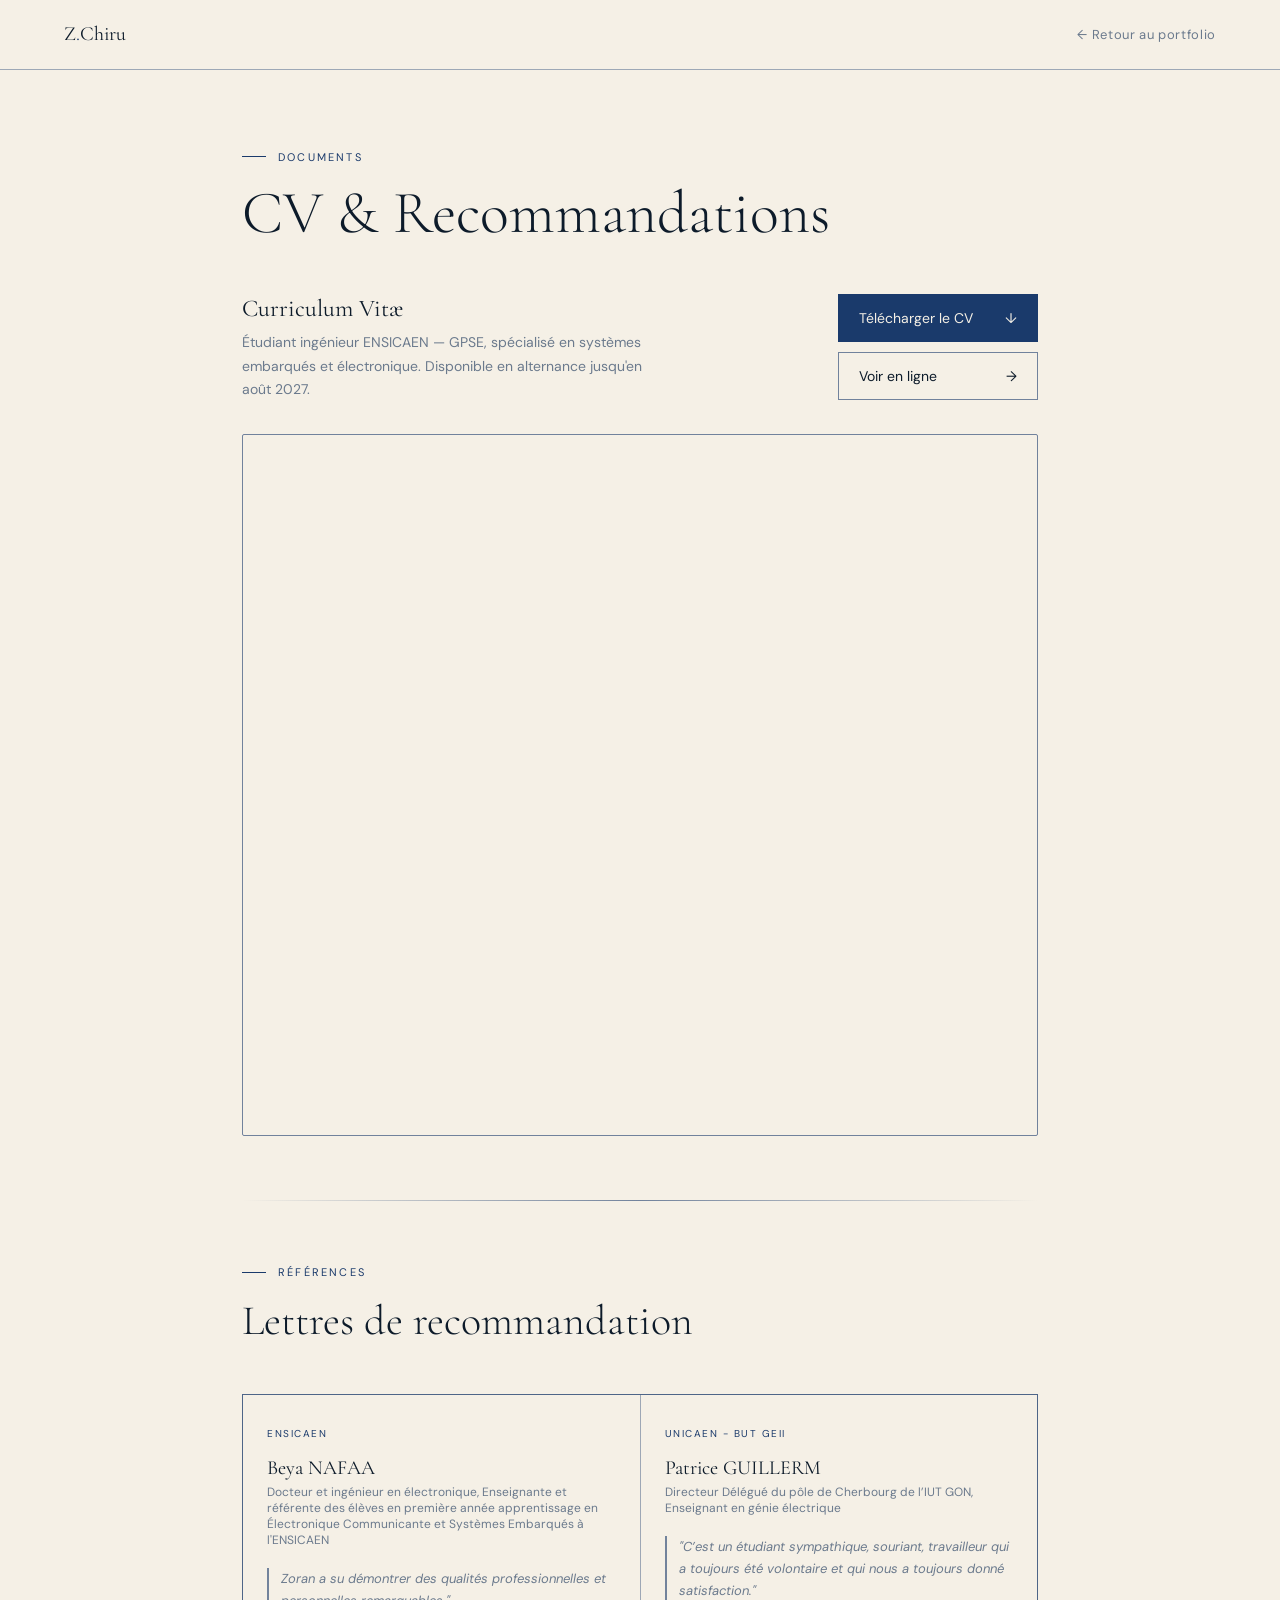
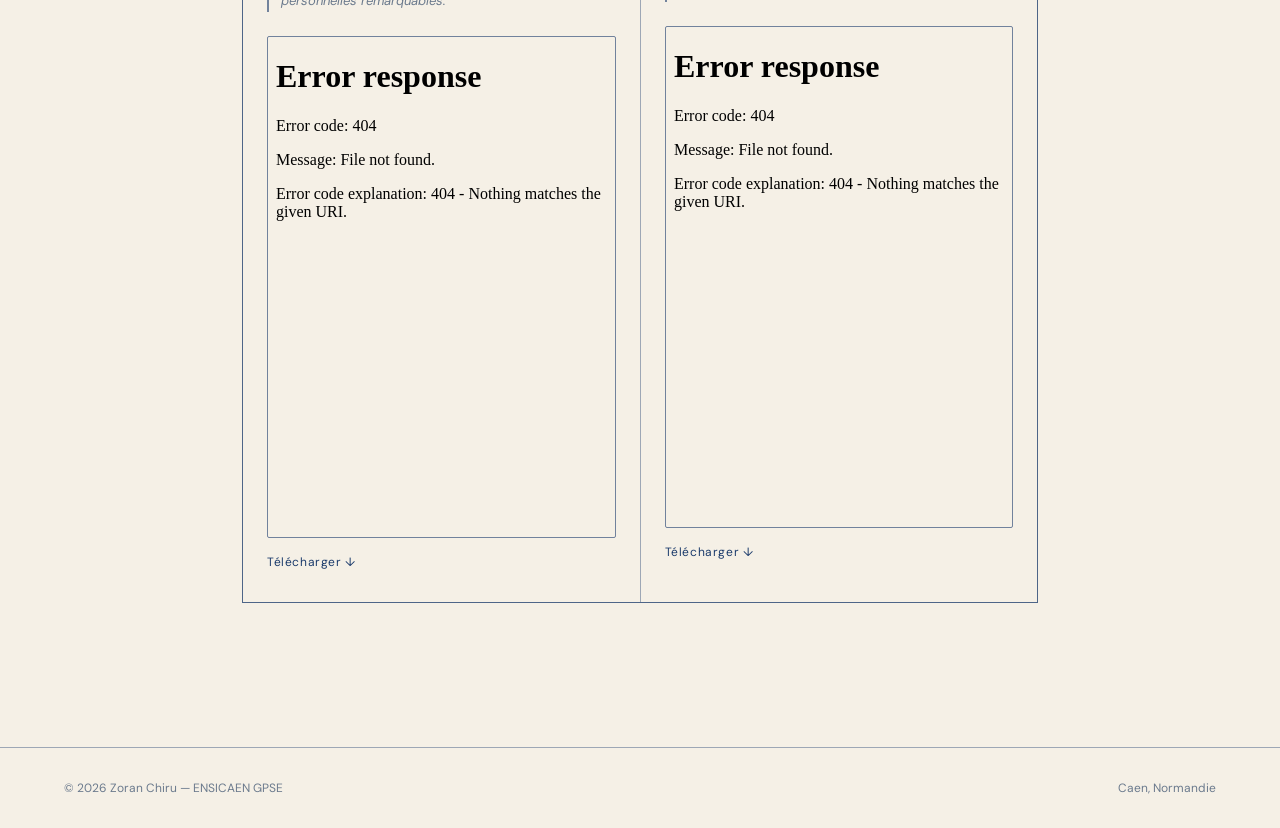
==== pages/cv.html @ d0b1f83e "update10 page CV" ====
<!DOCTYPE html>
<html lang="fr">
<head>
  <meta charset="UTF-8">
  <meta name="viewport" content="width=device-width, initial-scale=1.0">
  <title>CV — Zoran Chiru</title>
  <link href="https://fonts.googleapis.com/css2?family=Cormorant+Garamond:wght@300;400;500&family=DM+Sans:wght@300;400;500&display=swap" rel="stylesheet">
  <style>
    :root {
      --cream: #F5F0E6;
      --cream2: #EDE6D4;
      --navy: #0D1B2A;
      --blue: #1A3A6B;
      --blue-line: rgba(26,58,107,0.4);
      --blue-line-strong: rgba(26,58,107,0.6);
      --muted: #6B7A8D;
    }
    *, *::before, *::after { box-sizing: border-box; margin: 0; padding: 0; }
    html { scroll-behavior: smooth; }
    body { font-family: 'DM Sans', sans-serif; background: var(--cream); color: var(--navy); }

    nav {
      position: sticky; top: 0; z-index: 100;
      display: flex; justify-content: space-between; align-items: center;
      padding: 1.4rem 4rem;
      background: rgba(245,240,230,0.92);
      backdrop-filter: blur(12px);
      border-bottom: 1px solid var(--blue-line);
    }
    .nav-logo {
      font-family: 'Cormorant Garamond', serif;
      font-size: 20px; color: var(--navy); text-decoration: none;
    }
    .nav-logo span { color: var(--blue); }
    .nav-back {
      font-size: 13px; color: var(--muted); text-decoration: none;
      letter-spacing: 0.05em; transition: color 0.2s;
      display: flex; align-items: center; gap: 6px;
    }
    .nav-back:hover { color: var(--navy); }

    .page { max-width: 860px; margin: 0 auto; padding: 5rem 2rem; }

    .eyebrow {
      font-size: 11px; letter-spacing: 0.2em; color: var(--blue);
      text-transform: uppercase; margin-bottom: 1rem;
      display: flex; align-items: center; gap: 12px;
    }
    .eyebrow::before { content: ''; width: 24px; height: 1px; background: var(--blue); display: inline-block; }

    .page-title {
      font-family: 'Cormorant Garamond', serif;
      font-size: clamp(36px, 5vw, 60px);
      font-weight: 300; color: var(--navy);
      margin-bottom: 3rem; line-height: 1.1;
    }

    .section-divider {
      height: 1px;
      background: linear-gradient(90deg, transparent, var(--blue-line-strong), transparent);
      margin: 4rem 0;
    }

    /* CV SECTION */
    .cv-block {
      display: flex; justify-content: space-between;
      align-items: flex-start; gap: 3rem;
      flex-wrap: wrap;
    }
    .cv-info h3 {
      font-family: 'Cormorant Garamond', serif;
      font-size: 24px; font-weight: 400; margin-bottom: 8px;
    }
    .cv-info p { font-size: 14px; color: var(--muted); line-height: 1.7; max-width: 400px; }
    .cv-actions { display: flex; flex-direction: column; gap: 10px; min-width: 200px; }
    .btn-dl {
      display: flex; align-items: center; justify-content: space-between;
      padding: 14px 20px;
      background: var(--blue); color: var(--cream);
      text-decoration: none; font-size: 14px;
      border: 1px solid var(--blue);
      transition: all 0.2s;
    }
    .btn-dl:hover { background: var(--navy); border-color: var(--navy); }
    .btn-view {
      display: flex; align-items: center; justify-content: space-between;
      padding: 14px 20px;
      background: transparent; color: var(--navy);
      text-decoration: none; font-size: 14px;
      border: 1px solid var(--blue-line-strong);
      transition: all 0.2s;
    }
    .btn-view:hover { border-color: var(--blue); color: var(--blue); }

    /* CV PREVIEW */
    .cv-preview {
      width: 100%; margin-top: 2rem;
      border: 1px solid var(--blue-line-strong);
      border-radius: 2px; overflow: hidden;
    }
    .cv-preview iframe {
      width: 100%; height: 700px; border: none; display: block;
    }
    .cv-placeholder {
      width: 100%; height: 400px;
      background: var(--cream2);
      display: flex; flex-direction: column;
      align-items: center; justify-content: center;
      gap: 12px; color: var(--muted);
    }
    .cv-placeholder-icon { font-size: 48px; opacity: 0.3; }
    .cv-placeholder p { font-size: 14px; letter-spacing: 0.05em; }

    /* LETTRES */
    .lettres-grid {
      display: grid;
      grid-template-columns: repeat(auto-fill, minmax(280px, 1fr));
      gap: 1px; background: var(--blue-line);
      border: 1px solid var(--blue-line-strong);
    }
    .lettre-card {
      background: var(--cream);
      padding: 2rem 1.5rem;
      transition: background 0.2s;
      position: relative;
    }
    .lettre-card iframe {
      height: 500px;
    }
    .lettre-card:hover { background: var(--cream2); }
    .lettre-card::after {
      content: ''; position: absolute;
      bottom: 0; left: 0; right: 0; height: 2px;
      background: var(--blue);
      transform: scaleX(0); transform-origin: left;
      transition: transform 0.3s;
    }
    .lettre-card:hover::after { transform: scaleX(1); }
    .lettre-company {
      font-size: 10px; letter-spacing: 0.15em;
      color: var(--blue); text-transform: uppercase; margin-bottom: 1rem;
    }
    .lettre-name {
      font-family: 'Cormorant Garamond', serif;
      font-size: 20px; font-weight: 400; color: var(--navy);
      margin-bottom: 4px;
    }
    .lettre-role { font-size: 12px; color: var(--muted); margin-bottom: 1.25rem; }
    .lettre-quote {
      font-size: 13px; color: var(--muted);
      line-height: 1.7; font-style: italic;
      border-left: 2px solid var(--blue-line-strong);
      padding-left: 12px; margin-bottom: 1.5rem;
    }
    .lettre-dl {
      font-size: 12px; color: var(--blue);
      text-decoration: none; letter-spacing: 0.05em;
      display: flex; align-items: center; gap: 6px;
      transition: gap 0.2s;
    }
    .lettre-dl:hover { gap: 10px; }

    .empty-lettre {
      background: var(--cream); padding: 3rem 2rem;
      text-align: center; color: var(--muted);
      font-size: 14px; grid-column: 1 / -1;
    }
    .empty-lettre p { margin-top: 8px; font-size: 12px; }

    footer {
      padding: 2rem 4rem; margin-top: 4rem;
      border-top: 1px solid var(--blue-line);
      display: flex; justify-content: space-between;
    }
    footer p { font-size: 12px; color: var(--muted); }

    @media (max-width: 768px) {
      nav { padding: 1.2rem 1.5rem; }
      .page { padding: 3rem 1.5rem; }
      .cv-block { flex-direction: column; }
      footer { padding: 1.5rem; flex-direction: column; gap: 0.5rem; }
    }
  </style>
</head>
<body>

<nav>
  <a class="nav-logo" href="index.html">Z<span>.</span>Chiru</a>
  <a class="nav-back" href="index.html">← Retour au portfolio</a>
</nav>

<div class="page">

  <!-- CV -->
  <div class="eyebrow">Documents</div>
  <h1 class="page-title">CV & Recommandations</h1>

  <div class="cv-block">
    <div class="cv-info">
      <h3>Curriculum Vitæ</h3>
      <p>Étudiant ingénieur ENSICAEN — GPSE, spécialisé en systèmes embarqués et électronique. Disponible en alternance jusqu'en août 2027.</p>
    </div>
    <div class="cv-actions">
      <a class="btn-dl" href="../assets/CV Zoran CHIRU.pdf" download>
        Télécharger le CV <span>↓</span>
      </a>
      <a class="btn-view" href="../assets/CV Zoran CHIRU.pdf" target="_blank">
        Voir en ligne <span>→</span>
      </a>
    </div>
  </div>

  <div class="cv-preview">
    <iframe src="../assets/CV Zoran CHIRU.pdf" title="CV Zoran Chiru">
      <div class="cv-placeholder">
        <div class="cv-placeholder-icon">📄</div>
        <p>CV non disponible pour l'instant</p>
      </div>
    </iframe>
  </div>

  <div class="section-divider"></div>

  <!-- LETTRES DE RECOMMANDATION -->
  <div class="eyebrow">Références</div>
  <h2 style="font-family:'Cormorant Garamond',serif;font-size:clamp(28px,4vw,42px);font-weight:300;color:var(--navy);margin-bottom:3rem;">Lettres de recommandation</h2>

  <div class="lettres-grid">

    <div class="lettre-card">
      <div class="lettre-company">ENSICAEN</div>
      <div class="lettre-name">Beya NAFAA</div>
      <div class="lettre-role">Docteur et ingénieur en électronique, Enseignante et référente des élèves en première année apprentissage en Électronique Communicante et Systèmes Embarqués à l'ENSICAEN</div>
      <div class="lettre-quote">
        Zoran a su démontrer des qualités professionnelles et personnelles remarquables."
      </div>
      <div class="cv-preview" style="margin-top:1rem;">
        <iframe src="./assets/Zoran_CHIRU_Lettre_Recommandation_NAFAA.pdf" title="Lettre ENSICAEN"></iframe>
      </div>
      <a class="lettre-dl" href="../assets/Zoran_CHIRU_Lettre_Recommandation_NAFAA.pdf" download style="margin-top:1rem;">
        Télécharger ↓
      </a>
    </div>

    <div class="lettre-card">
      <div class="lettre-company">UNICAEN - BUT GEII</div>
      <div class="lettre-name">Patrice GUILLERM</div>
      <div class="lettre-role">Directeur Délégué du pôle de Cherbourg de l’IUT GON, Enseignant en génie électrique</div>
      <div class="lettre-quote">
        "C’est un étudiant sympathique, souriant, travailleur qui a toujours été volontaire et qui nous a toujours donné satisfaction."
      </div>
      <div class="cv-preview" style="margin-top:1rem;">
        <iframe src="./assets/Zoran_CHIRU_Lettre_Recommandation_GUILLERM.pdf" title="Lettre UNICAEN"></iframe>
      </div>
      <a class="lettre-dl" href="../assets/Zoran_CHIRU_Lettre_Recommandation_GUILLERM.pdf" download style="margin-top:1rem;">
        Télécharger ↓
      </a>
    </div>

    

  </div>

</div>

<footer>
  <p>© 2026 Zoran Chiru — ENSICAEN GPSE</p>
  <p>Caen, Normandie</p>
</footer>

</body>
</html>
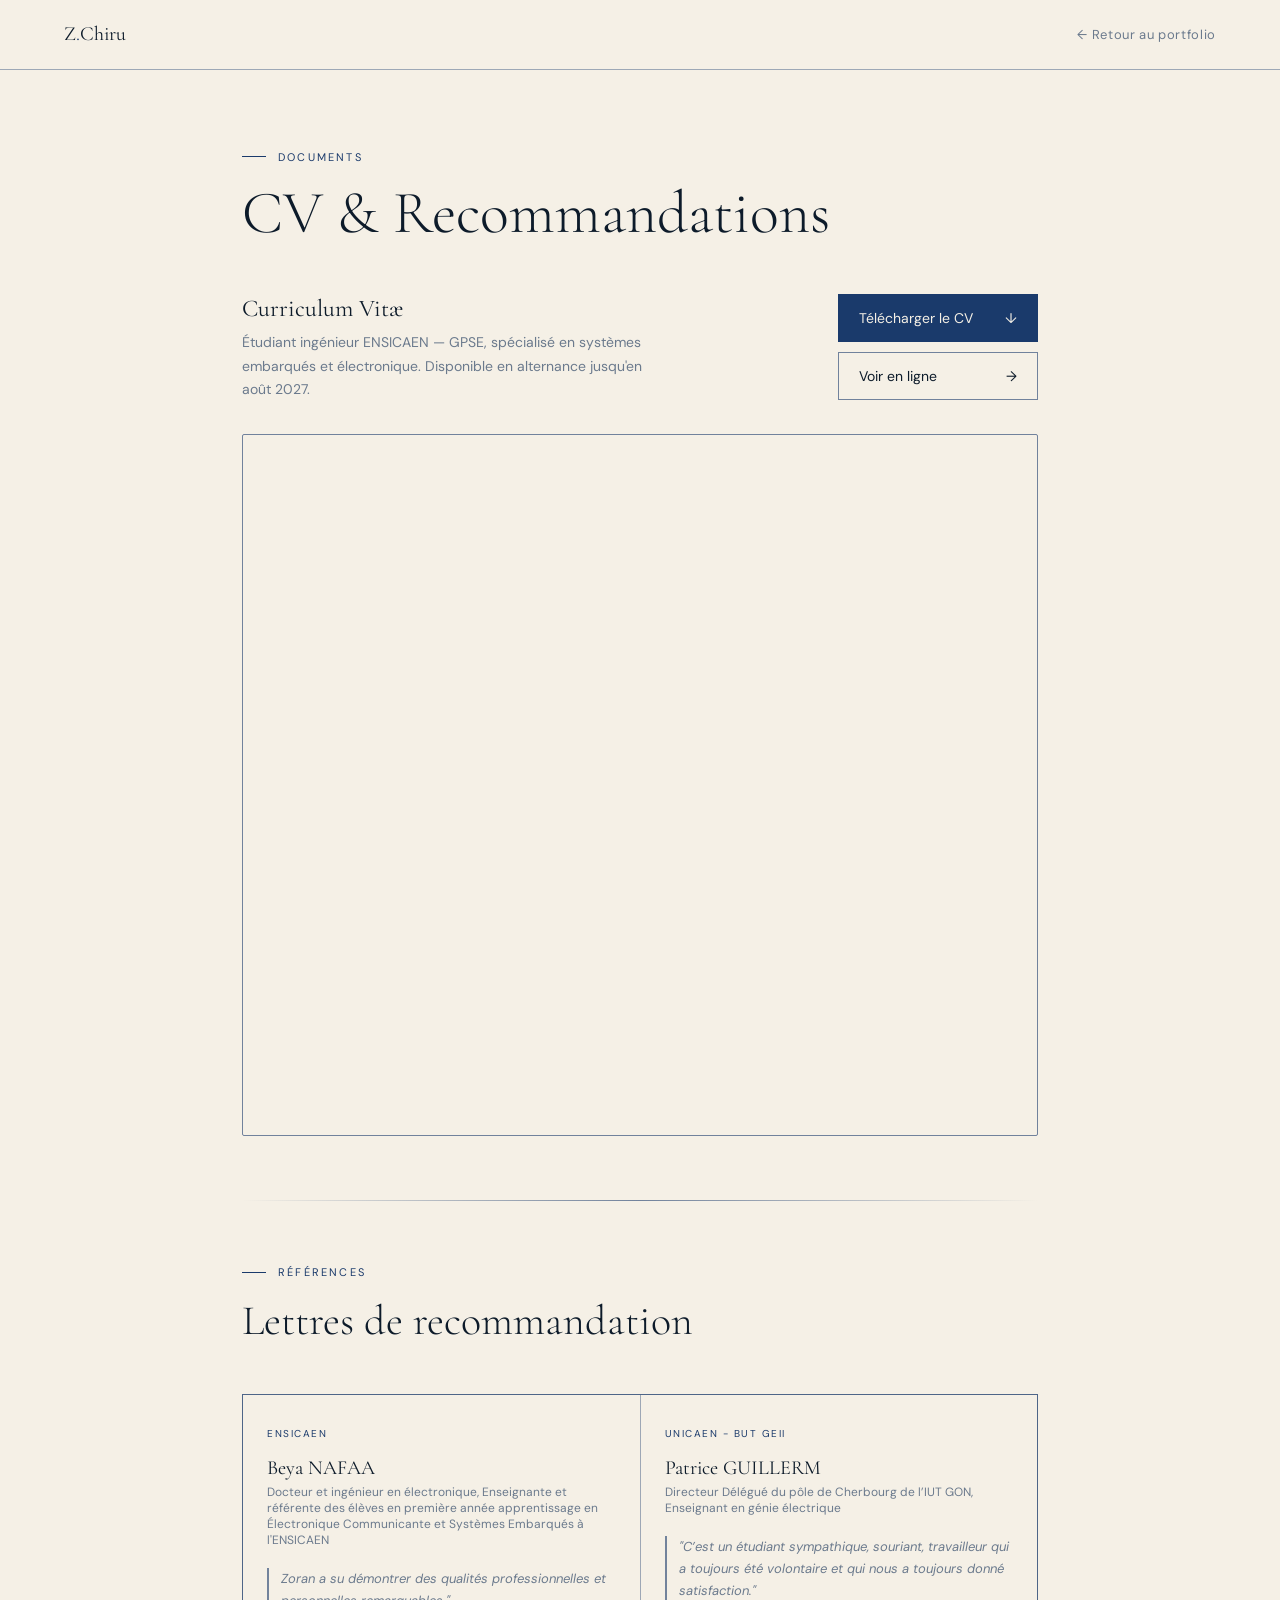
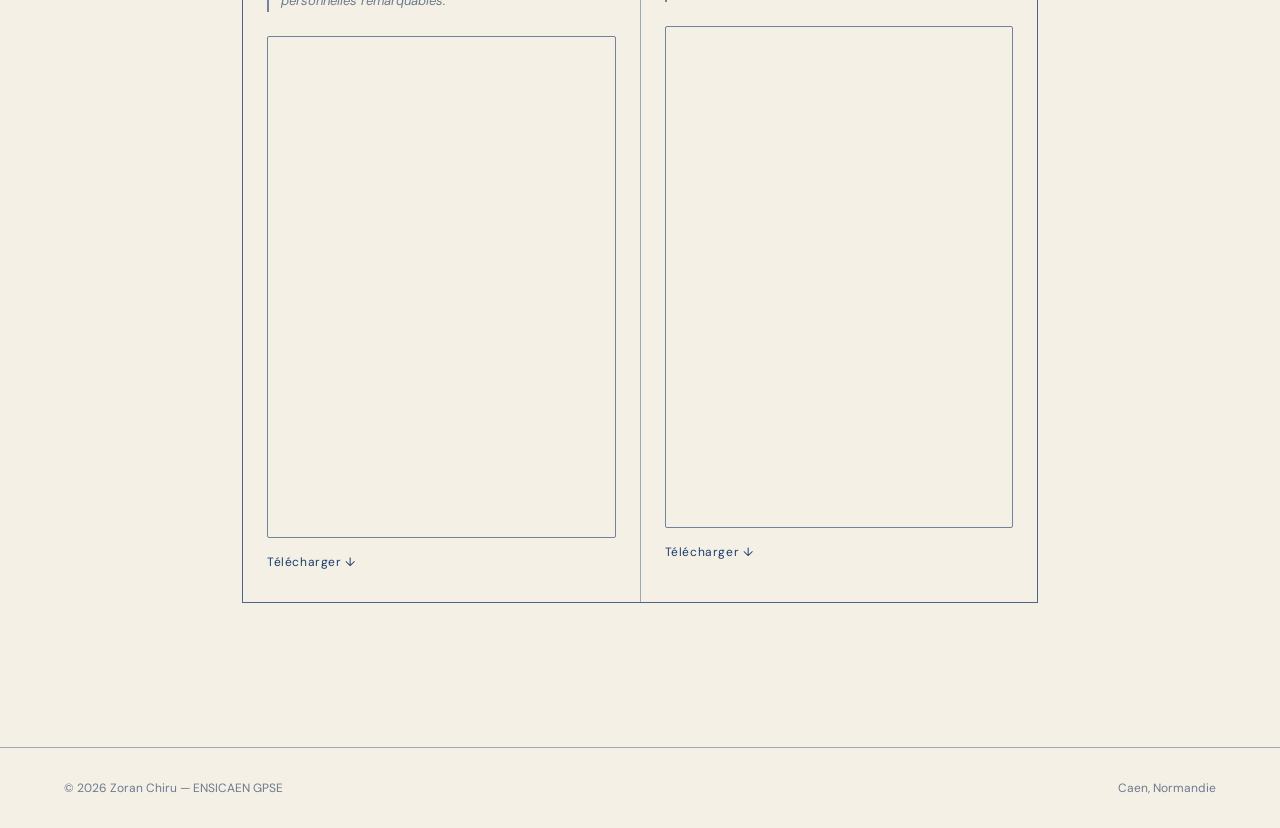
==== commit f0425638: "Update cv.html" ====
--- a/pages/cv.html
+++ b/pages/cv.html
@@ -235,7 +235,7 @@
         Zoran a su démontrer des qualités professionnelles et personnelles remarquables."
       </div>
       <div class="cv-preview" style="margin-top:1rem;">
-        <iframe src="./assets/Zoran_CHIRU_Lettre_Recommandation_NAFAA.pdf" title="Lettre ENSICAEN"></iframe>
+        <iframe src="../assets/Zoran_CHIRU_Lettre_Recommandation_NAFAA.pdf" title="Lettre ENSICAEN"></iframe>
       </div>
       <a class="lettre-dl" href="../assets/Zoran_CHIRU_Lettre_Recommandation_NAFAA.pdf" download style="margin-top:1rem;">
         Télécharger ↓
@@ -250,7 +250,7 @@
         "C’est un étudiant sympathique, souriant, travailleur qui a toujours été volontaire et qui nous a toujours donné satisfaction."
       </div>
       <div class="cv-preview" style="margin-top:1rem;">
-        <iframe src="./assets/Zoran_CHIRU_Lettre_Recommandation_GUILLERM.pdf" title="Lettre UNICAEN"></iframe>
+        <iframe src="../assets/Zoran_CHIRU_Lettre_Recommandation_GUILLERM.pdf" title="Lettre UNICAEN"></iframe>
       </div>
       <a class="lettre-dl" href="../assets/Zoran_CHIRU_Lettre_Recommandation_GUILLERM.pdf" download style="margin-top:1rem;">
         Télécharger ↓
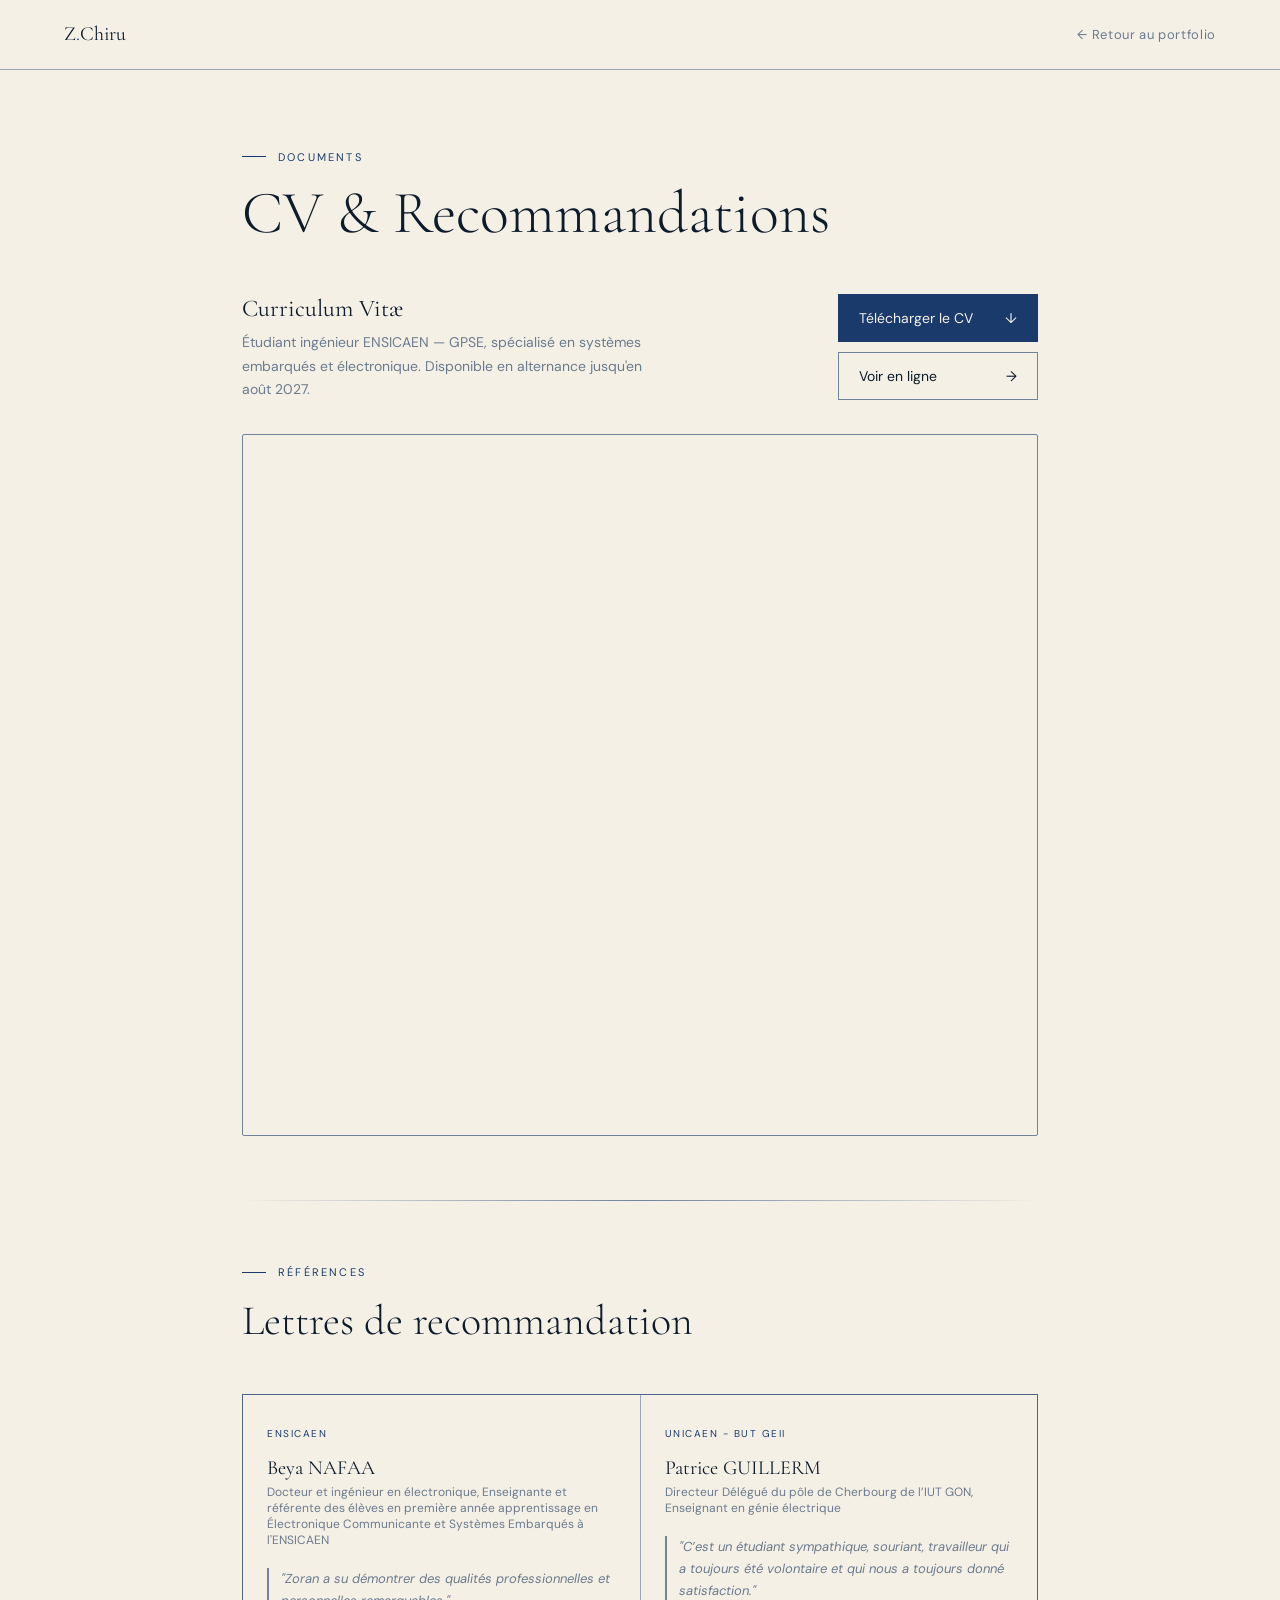
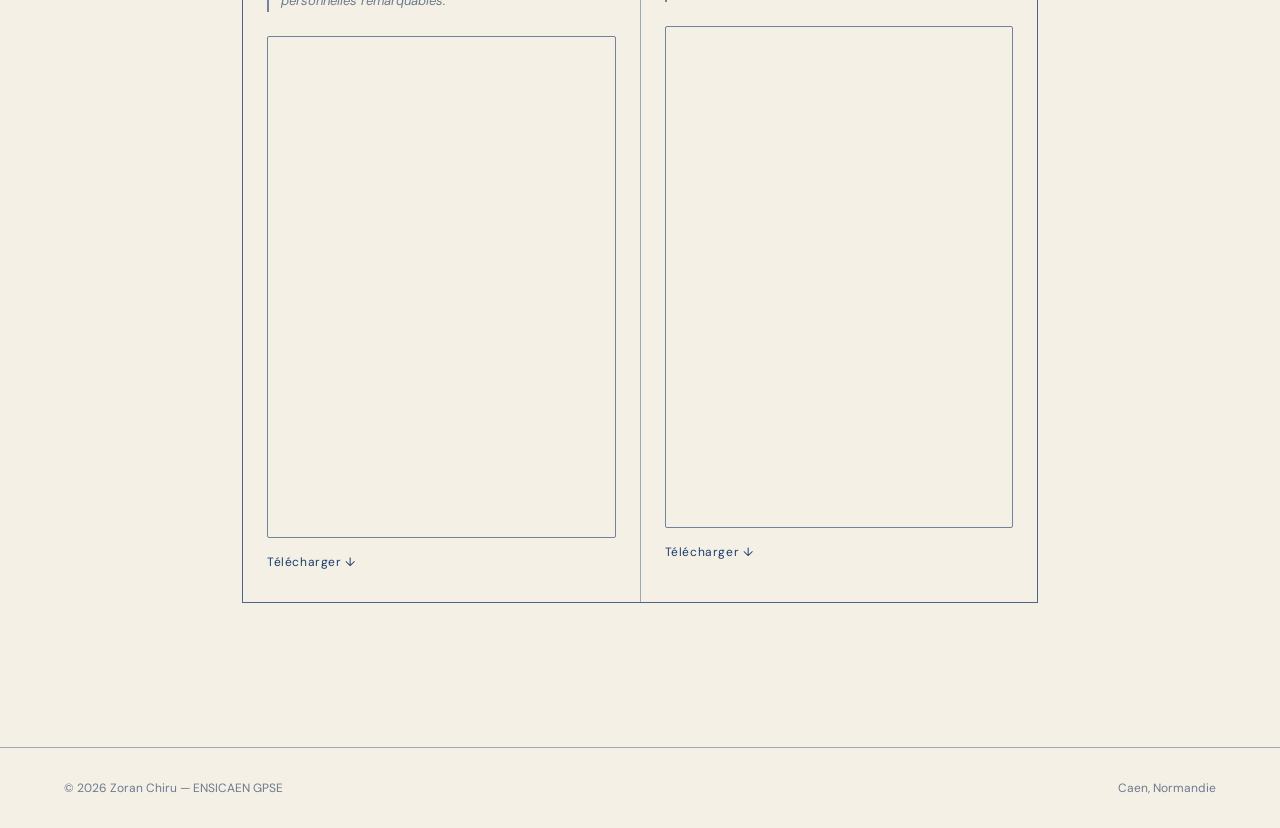
==== commit e6346146: "Update cv.html" ====
--- a/pages/cv.html
+++ b/pages/cv.html
@@ -232,7 +232,7 @@
       <div class="lettre-name">Beya NAFAA</div>
       <div class="lettre-role">Docteur et ingénieur en électronique, Enseignante et référente des élèves en première année apprentissage en Électronique Communicante et Systèmes Embarqués à l'ENSICAEN</div>
       <div class="lettre-quote">
-        Zoran a su démontrer des qualités professionnelles et personnelles remarquables."
+        "Zoran a su démontrer des qualités professionnelles et personnelles remarquables."
       </div>
       <div class="cv-preview" style="margin-top:1rem;">
         <iframe src="../assets/Zoran_CHIRU_Lettre_Recommandation_NAFAA.pdf" title="Lettre ENSICAEN"></iframe>
